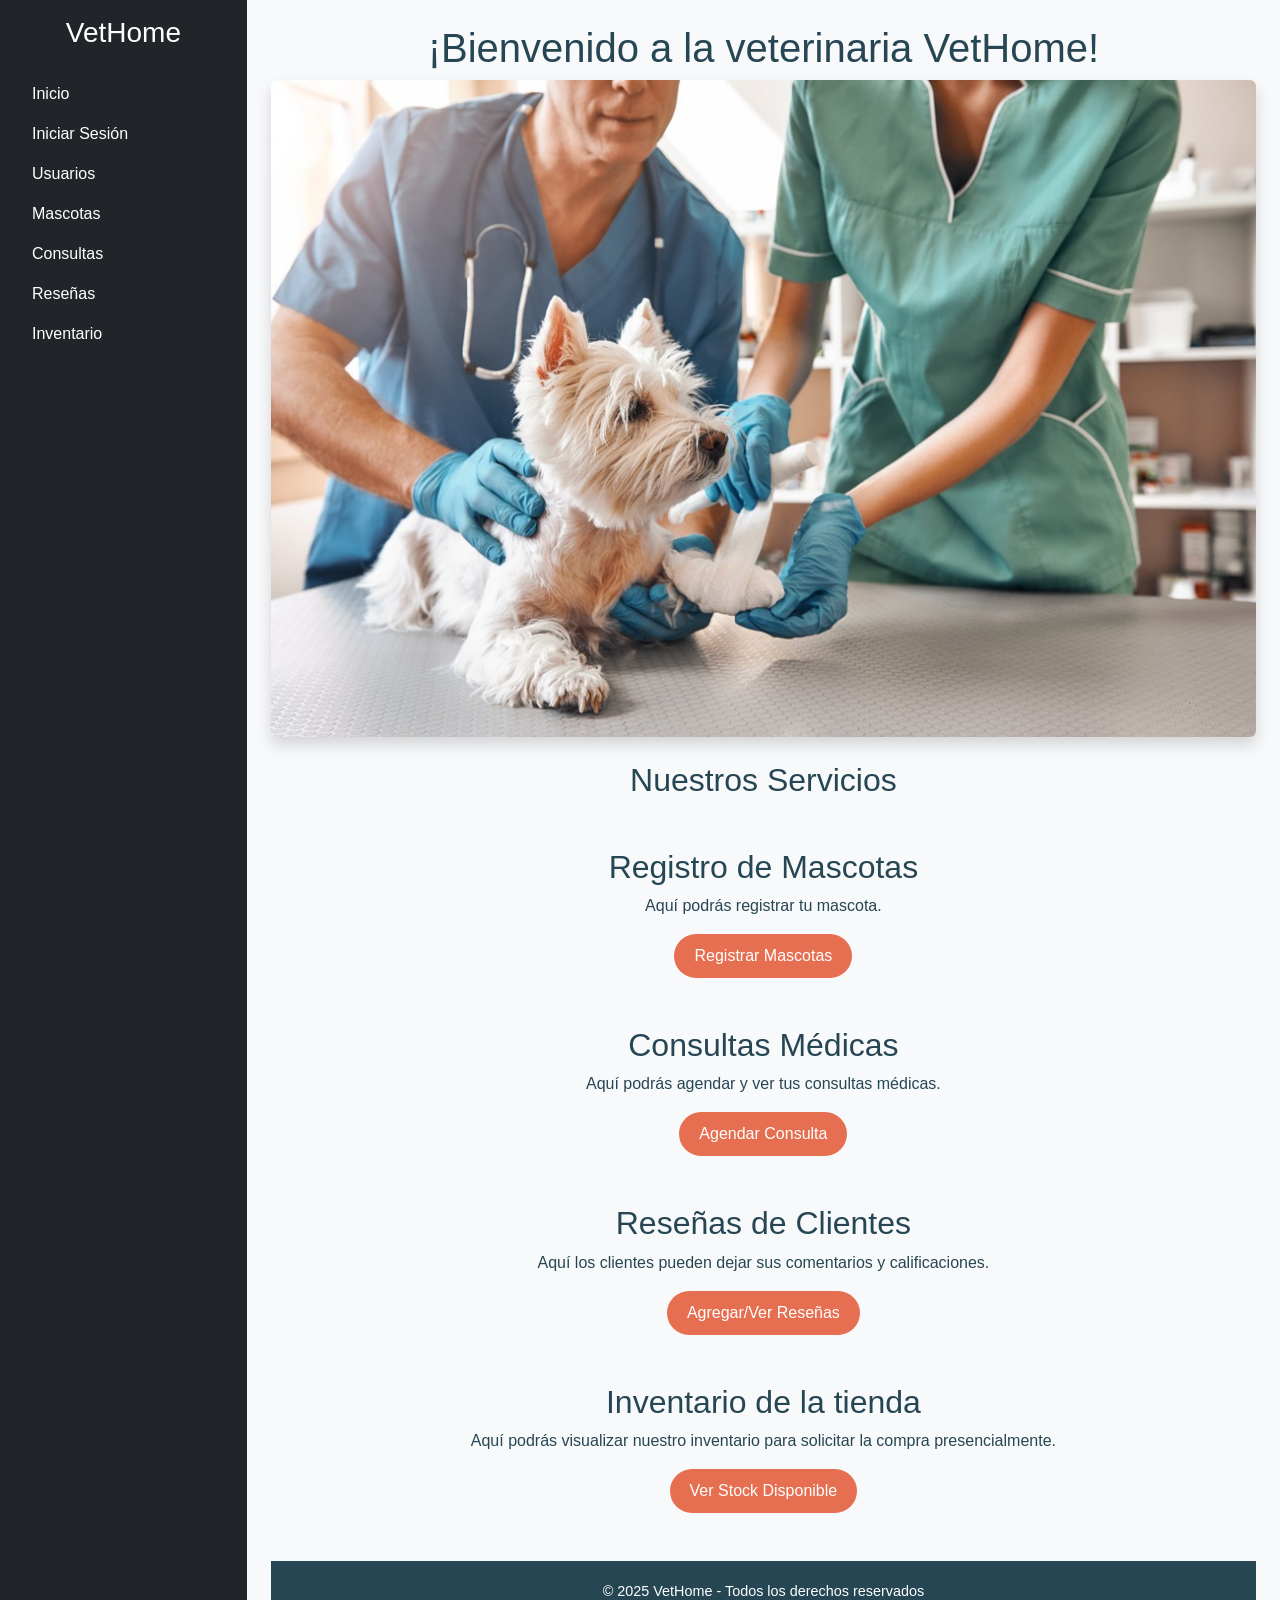
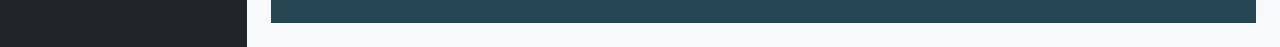
==== index.html @ 346b54aa "Agregamos el proyecto" ====
<!DOCTYPE html>
<html lang="en">
<head>    
    <meta charset="UTF-8">
    <meta name="viewport" content="width=device-width, initial-scale=1.0">
    <title>VetHome</title>

    <!-- Bootstrap -->
    <link href="https://cdn.jsdelivr.net/npm/bootstrap@5.3.3/dist/css/bootstrap.min.css" rel="stylesheet">

    <!-- Tu CSS personalizado -->
    <link rel="stylesheet" href="./assets/css/styles.css">
</head>
<body>
    
<div class="d-flex">
    <!-- SIDEBAR -->
    <div class="bg-dark text-white p-3" style="min-height: 100vh; width: 250px;">
        <h3 class="text-center mb-4">VetHome</h3>
        <ul class="nav flex-column">
            <li class="nav-item">
                <a class="nav-link text-white" href="#inicio">Inicio</a>
            </li>
            <li class="nav-item">
                <a class="nav-link text-white" href="login.html">Iniciar Sesión</a>
            </li>
            <li class="nav-item">
                <a class="nav-link text-white" href="#usuarios">Usuarios</a>
            </li>
            <li class="nav-item">
                <a class="nav-link text-white" href="#mascotas">Mascotas</a>
            </li>
            <li class="nav-item">
                <a class="nav-link text-white" href="#consultas">Consultas</a>
            </li>
            <li class="nav-item">
                <a class="nav-link text-white" href="#reseñas">Reseñas</a>
            </li>
            <li class="nav-item">
                <a class="nav-link text-white" href="#inventario">Inventario</a>
            </li>
        </ul>
    </div>
    
    <!-- CONTENIDO PRINCIPAL -->
    <div class="flex-grow-1 p-4">

        <!-- Bienvenida -->
        <h1 class="text-center">¡Bienvenido a la veterinaria VetHome!</h1>
        <div class="text-center mb-4">
            <img src="./assets/img/clínica-veterinaria.jpg" alt="Bienvenida VetHome" class="img-fluid rounded shadow">
        </div>

        <!-- Inicio -->
        <div id="inicio" class="container mt-3">
            <h2 class="text-center mb-4">Nuestros Servicios</h2>
        </div>

        <!-- Mascotas -->
        <div id="mascotas" class="container mt-5">
            <h2 class="text-center">Registro de Mascotas</h2>
            <p class="text-center">Aquí podrás registrar tu mascota.</p>
            <div class="text-center mb-4">
                <button class="btn btn-custom btn-servicio">Registrar Mascotas</button>
            </div>
        </div>

        <!-- Consultas -->
        <div id="consultas" class="container mt-5">
            <h2 class="text-center">Consultas Médicas</h2>
            <p class="text-center">Aquí podrás agendar y ver tus consultas médicas.</p>
            <div class="text-center mb-4">
                <button class="btn btn-custom btn-servicio">Agendar Consulta</button>
            </div>
        </div>
        
        <!-- Reseñas -->
        <div id="reseñas" class="container mt-5">
            <h2 class="text-center">Reseñas de Clientes</h2>
            <p class="text-center">Aquí los clientes pueden dejar sus comentarios y calificaciones.</p>
            <div class="text-center mb-4">
                <button class="btn btn-custom btn-servicio">Agregar/Ver Reseñas</button>
            </div>
        </div>

        <!-- Inventario -->
        <div id="inventario" class="container mt-5">
            <h2 class="text-center">Inventario de la tienda</h2>
            <p class="text-center">Aquí podrás visualizar nuestro inventario para solicitar la compra presencialmente.</p>
            <div class="text-center mb-4">
                <button class="btn btn-custom btn-servicio">Ver Stock Disponible</button>
            </div>
        </div>            

        <!-- Footer -->
        <footer class="mt-5 text-center">
            <p>&copy; 2025 VetHome - Todos los derechos reservados</p>
        </footer>
    </div>
</div>

<script>
    // Función para comprobar sesión
    function verificarSesion(e) {
        const isLoggedIn = localStorage.getItem("isLoggedIn") === "true";
        if (!isLoggedIn) {
            e.preventDefault();
            alert("⚠️ Debes iniciar sesión para acceder a este servicio.");
        }
    }

    // Asignar a todos los botones de servicios
    document.querySelectorAll(".btn-servicio").forEach(btn => {
        btn.addEventListener("click", verificarSesion);
    });
</script>


<!-- Bootstrap JS -->
<script src="https://cdn.jsdelivr.net/npm/bootstrap@5.3.8/dist/js/bootstrap.bundle.min.js"></script>
</body>
</html>
---- assets/css/styles.css ----
/* ========================
   ESTILOS GLOBALES
======================== */
body {
    font-family: 'Poppins', sans-serif;
    background-color: #f8f9fa;
    color: #264653;
    margin: 0;
    padding: 0;
}

/* ========================
   NAVBAR Y ENCABEZADO
======================== */
nav {
    background-color: #2a9d8f; /* Verde corporativo */
    padding: 15px;
    text-align: center;
    box-shadow: 0px 4px 6px rgba(0,0,0,0.1);
}

nav h1 {
    color: #ffffff;
    margin: 0;
    font-size: 2rem;
    font-weight: 600;
    letter-spacing: 1px;
}

/* ========================
   BOTONES PERSONALIZADOS
======================== */
.btn-custom {
    background-color: #e76f51;
    color: #fff;
    border-radius: 30px;
    padding: 10px 20px;
    transition: all 0.3s ease-in-out;
    border: none;
}

.btn-custom:hover {
    background-color: #f4a261;
    transform: scale(1.05);
}

/* ========================
   TARJETAS / CARDS
======================== */
.card {
    border-radius: 15px;
    box-shadow: 0px 6px 12px rgba(0,0,0,0.08);
    transition: transform 0.2s ease-in-out;
}

.card:hover {
    transform: translateY(-5px);
}

/* ========================
   LINKS
======================== */
a {
    text-decoration: none;
    color: #2a9d8f;
    transition: color 0.3s;
}

a:hover {
    color: #e76f51;
}

/* ========================
   FOOTER
======================== */
footer {
    background-color: #264653;
    color: #ffffff;
    padding: 20px;
    text-align: center;
    margin-top: 40px;
}

footer p {
    margin: 0;
    font-size: 0.9rem;
}

/* ========================
   RESPONSIVE
======================== */
@media (max-width: 576px) {
    nav h1 {
        font-size: 1.5rem;
    }
    .btn-custom {
        width: 100%;
        padding: 12px;
    }
}
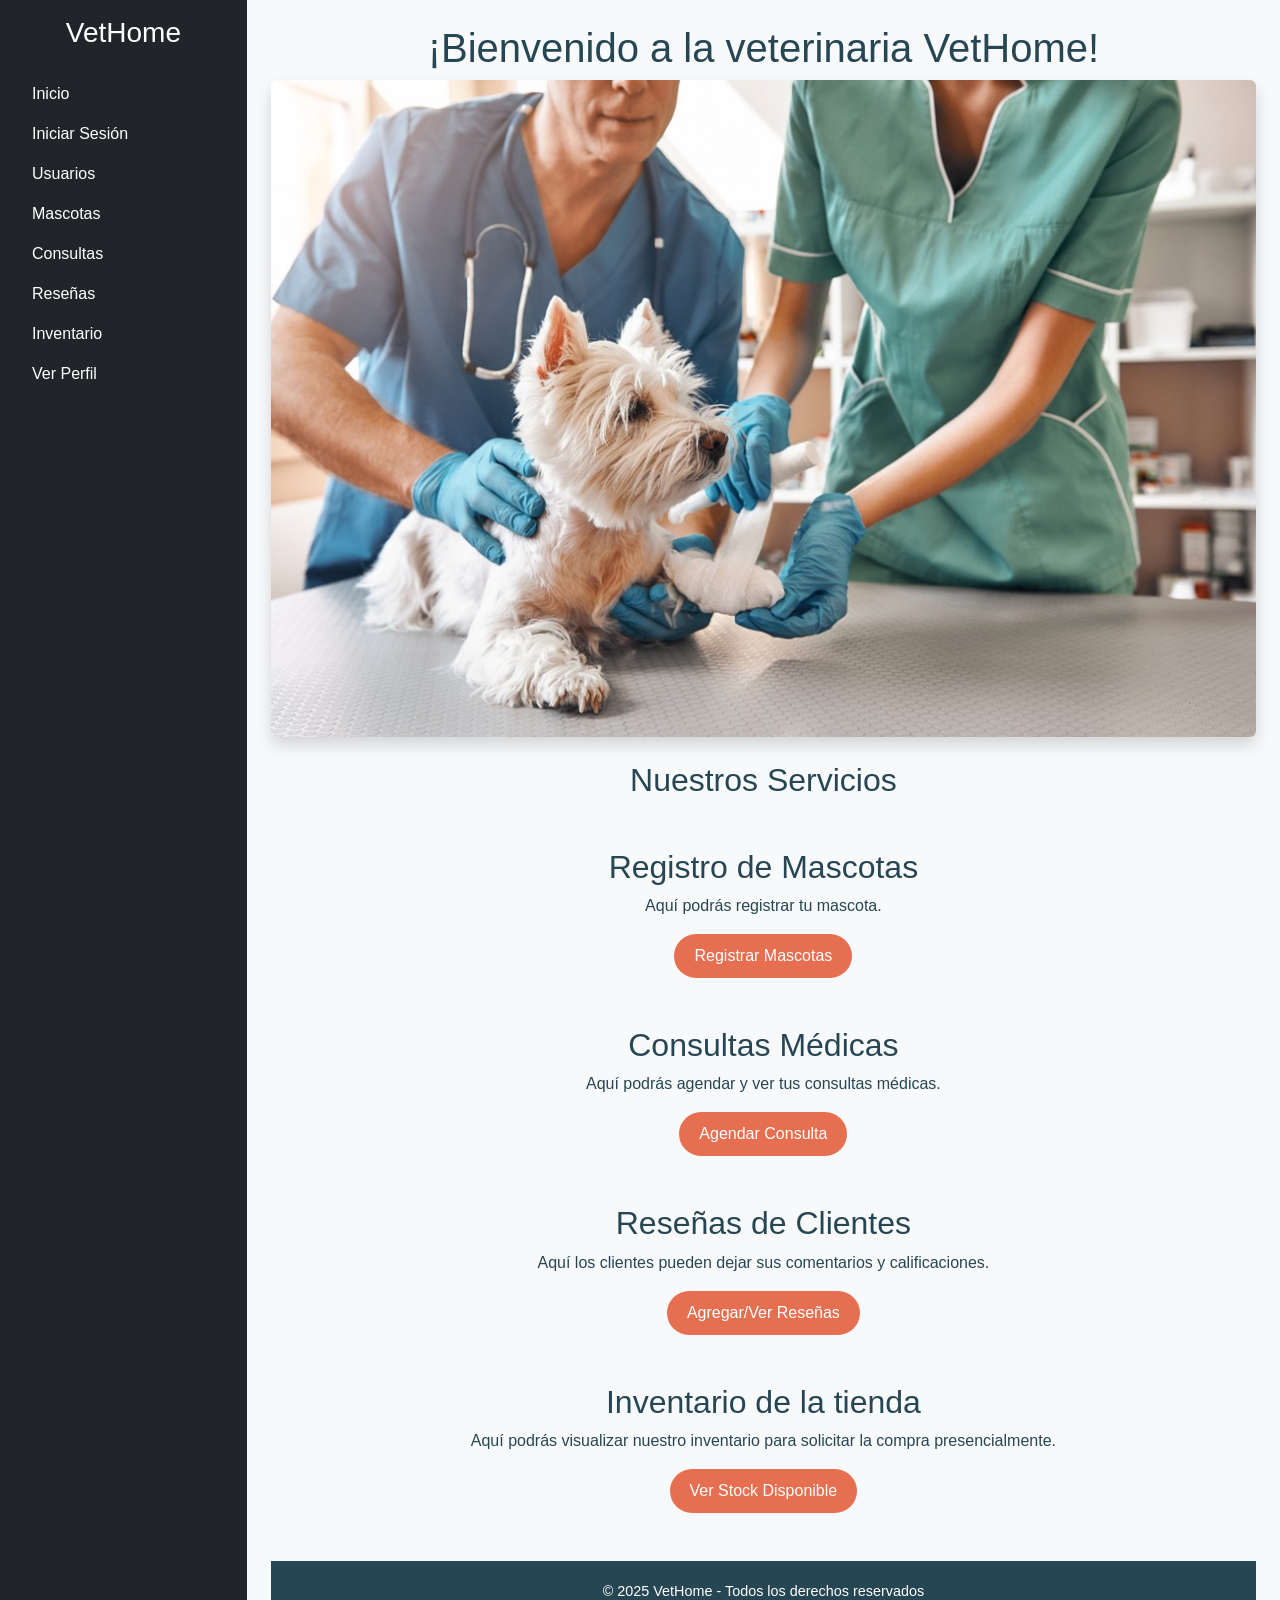
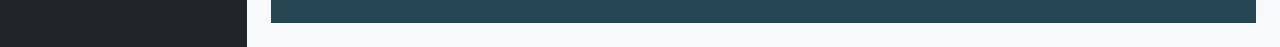
==== commit b5e11c6f: "feat: Primeros avances de la nueva funcionalidad" ====
--- a/index.html
+++ b/index.html
@@ -1,27 +1,24 @@
 <!DOCTYPE html>
 <html lang="en">
-<head>    
+<head>
     <meta charset="UTF-8">
     <meta name="viewport" content="width=device-width, initial-scale=1.0">
     <title>VetHome</title>
 
-    <!-- Bootstrap -->
     <link href="https://cdn.jsdelivr.net/npm/bootstrap@5.3.3/dist/css/bootstrap.min.css" rel="stylesheet">
 
-    <!-- Tu CSS personalizado -->
     <link rel="stylesheet" href="./assets/css/styles.css">
 </head>
 <body>
     
 <div class="d-flex">
-    <!-- SIDEBAR -->
     <div class="bg-dark text-white p-3" style="min-height: 100vh; width: 250px;">
         <h3 class="text-center mb-4">VetHome</h3>
-        <ul class="nav flex-column">
+        <ul class="nav flex-column" id="menuLateral">
             <li class="nav-item">
                 <a class="nav-link text-white" href="#inicio">Inicio</a>
             </li>
-            <li class="nav-item">
+            <li class="nav-item" id="loginMenu">
                 <a class="nav-link text-white" href="login.html">Iniciar Sesión</a>
             </li>
             <li class="nav-item">
@@ -39,24 +36,25 @@
             <li class="nav-item">
                 <a class="nav-link text-white" href="#inventario">Inventario</a>
             </li>
+            <li class="nav-item">
+                <a class="nav-link text-white" id="perfil-link" href="#verperfil">Ver Perfil</a>
+            </li>
         </ul>
+        <div id="logoutContainer" class="text-center mt-4 d-none">
+            <button id="logoutBtn" class="btn btn-danger w-100">Cerrar Sesión</button>
+        </div>
     </div>
     
-    <!-- CONTENIDO PRINCIPAL -->
     <div class="flex-grow-1 p-4">
-
-        <!-- Bienvenida -->
         <h1 class="text-center">¡Bienvenido a la veterinaria VetHome!</h1>
         <div class="text-center mb-4">
             <img src="./assets/img/clínica-veterinaria.jpg" alt="Bienvenida VetHome" class="img-fluid rounded shadow">
         </div>
 
-        <!-- Inicio -->
         <div id="inicio" class="container mt-3">
             <h2 class="text-center mb-4">Nuestros Servicios</h2>
         </div>
 
-        <!-- Mascotas -->
         <div id="mascotas" class="container mt-5">
             <h2 class="text-center">Registro de Mascotas</h2>
             <p class="text-center">Aquí podrás registrar tu mascota.</p>
@@ -65,7 +63,6 @@
             </div>
         </div>
 
-        <!-- Consultas -->
         <div id="consultas" class="container mt-5">
             <h2 class="text-center">Consultas Médicas</h2>
             <p class="text-center">Aquí podrás agendar y ver tus consultas médicas.</p>
@@ -74,7 +71,6 @@
             </div>
         </div>
         
-        <!-- Reseñas -->
         <div id="reseñas" class="container mt-5">
             <h2 class="text-center">Reseñas de Clientes</h2>
             <p class="text-center">Aquí los clientes pueden dejar sus comentarios y calificaciones.</p>
@@ -83,20 +79,54 @@
             </div>
         </div>
 
-        <!-- Inventario -->
         <div id="inventario" class="container mt-5">
             <h2 class="text-center">Inventario de la tienda</h2>
             <p class="text-center">Aquí podrás visualizar nuestro inventario para solicitar la compra presencialmente.</p>
             <div class="text-center mb-4">
                 <button class="btn btn-custom btn-servicio">Ver Stock Disponible</button>
             </div>
-        </div>            
+        </div> 
 
-        <!-- Footer -->
         <footer class="mt-5 text-center">
             <p>&copy; 2025 VetHome - Todos los derechos reservados</p>
         </footer>
     </div>
+</div>
+
+<div class="modal fade" id="loginRequiredModal" data-bs-backdrop="static" data-bs-keyboard="false" tabindex="-1" aria-labelledby="loginRequiredLabel" aria-hidden="true">
+  <div class="modal-dialog">
+    <div class="modal-content">
+      <div class="modal-header">
+        <h1 class="modal-title fs-5" id="loginRequiredLabel">Acceso restringido</h1>
+        <button type="button" class="btn-close" data-bs-dismiss="modal" aria-label="Cerrar"></button>
+      </div>
+      <div class="modal-body">
+        Debes iniciar sesión para acceder a este servicio.
+      </div>
+      <div class="modal-footer">
+        <a href="login.html" class="btn btn-primary">Ir a Iniciar Sesión</a>
+        <button type="button" class="btn btn-secondary" data-bs-dismiss="modal">Cerrar</button>
+      </div>
+    </div>
+  </div>
+</div>
+
+<div class="modal fade" id="modal-perfil" tabindex="-1" aria-labelledby="modal-perfil-label" aria-hidden="true">
+  <div class="modal-dialog">
+    <div class="modal-content">
+      <div class="modal-header">
+        <h5 class="modal-title" id="modal-perfil-label">Datos de tu perfil</h5>
+        <button type="button" class="btn-close" data-bs-dismiss="modal" aria-label="Close"></button>
+      </div>
+      <div class="modal-body">
+        <p><strong>Nombre:</strong> <span id="perfil-modal-nombre"></span></p>
+        <p><strong>RUT:</strong> <span id="perfil-modal-rut"></span></p>
+      </div>
+      <div class="modal-footer">
+        <button type="button" class="btn btn-secondary" data-bs-dismiss="modal">Cerrar</button>
+      </div>
+    </div>
+  </div>
 </div>
 
 <script>
@@ -105,18 +135,64 @@
         const isLoggedIn = localStorage.getItem("isLoggedIn") === "true";
         if (!isLoggedIn) {
             e.preventDefault();
-            alert("⚠️ Debes iniciar sesión para acceder a este servicio.");
+            const modal = new bootstrap.Modal(document.getElementById("loginRequiredModal"));
+            modal.show();
         }
     }
 
-    // Asignar a todos los botones de servicios
-    document.querySelectorAll(".btn-servicio").forEach(btn => {
-        btn.addEventListener("click", verificarSesion);
+    // Función para mostrar datos del usuario en el menú y el modal
+    function mostrarDatosUsuario() {
+        const isLoggedIn = localStorage.getItem("isLoggedIn") === "true";
+        const loginMenu = document.getElementById("loginMenu");
+        const logoutContainer = document.getElementById("logoutContainer");
+        const perfilLink = document.getElementById("perfil-link");
+
+        if (isLoggedIn) {
+            const nombre = localStorage.getItem("nombre");
+            const rut = localStorage.getItem("rut");
+
+            loginMenu.classList.add("d-none"); // Oculta el enlace "Iniciar Sesión"
+            logoutContainer.classList.remove("d-none"); // Muestra el botón de cerrar sesión
+            
+            // Prepara el enlace "Ver Perfil" para que active el modal
+            perfilLink.dataset.bsToggle = "modal";
+            perfilLink.dataset.bsTarget = "#modal-perfil";
+            perfilLink.href = "#"; // Evita que navegue
+            perfilLink.innerHTML = `<span id="perfilNombre">${nombre}</span><br><small id="perfilRut">${rut}</small>`;
+
+            // Rellena los datos en el modal
+            document.getElementById("perfil-modal-nombre").textContent = nombre;
+            document.getElementById("perfil-modal-rut").textContent = rut;
+
+        } else {
+            // Si no hay sesión, regresa el menú a su estado original
+            loginMenu.classList.remove("d-none");
+            logoutContainer.classList.add("d-none");
+            perfilLink.dataset.bsToggle = "";
+            perfilLink.dataset.bsTarget = "";
+            perfilLink.href = "#verperfil";
+            perfilLink.innerHTML = "Ver Perfil";
+        }
+    }
+
+    // Asignar eventos y ejecutar al cargar la página
+    document.addEventListener("DOMContentLoaded", () => {
+        document.querySelectorAll(".btn-servicio").forEach(btn => {
+            btn.addEventListener("click", verificarSesion);
+        });
+
+        mostrarDatosUsuario();
+
+        // Botón de cerrar sesión
+        document.getElementById("logoutBtn").addEventListener("click", () => {
+            localStorage.clear();
+            alert("👋 Sesión cerrada correctamente.");
+            window.location.href = "login.html";
+        });
     });
 </script>
 
 
-<!-- Bootstrap JS -->
 <script src="https://cdn.jsdelivr.net/npm/bootstrap@5.3.8/dist/js/bootstrap.bundle.min.js"></script>
 </body>
-</html>
+</html>
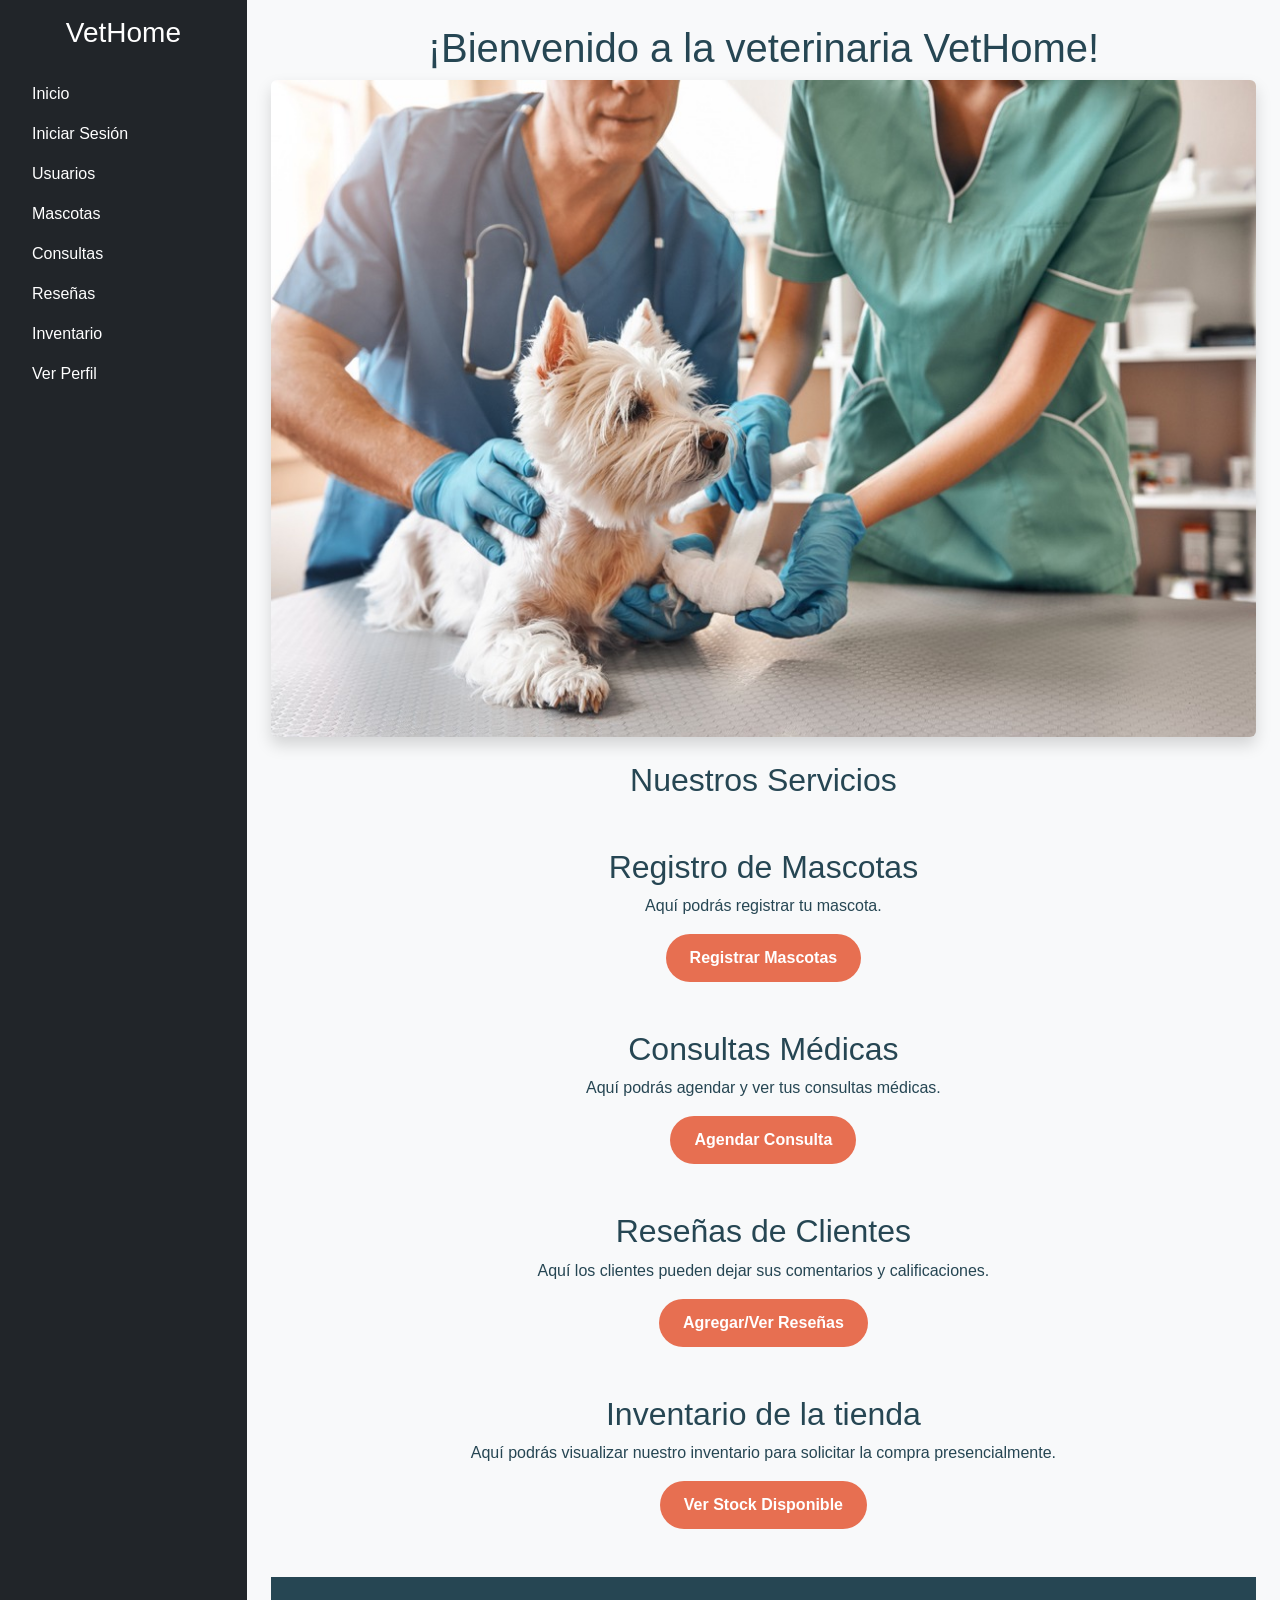
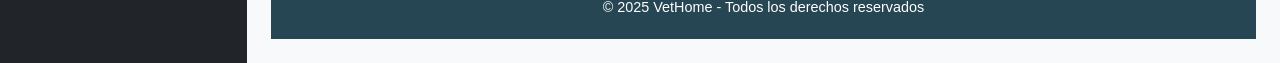
==== commit fc813fef: "nuevos cambios" ====
--- a/index.html
+++ b/index.html
@@ -5,8 +5,10 @@
     <meta name="viewport" content="width=device-width, initial-scale=1.0">
     <title>VetHome</title>
 
+    <!-- Bootstrap solo para estructura -->
     <link href="https://cdn.jsdelivr.net/npm/bootstrap@5.3.3/dist/css/bootstrap.min.css" rel="stylesheet">
 
+    <!-- CSS propio -->
     <link rel="stylesheet" href="./assets/css/styles.css">
 </head>
 <body>
@@ -41,7 +43,7 @@
             </li>
         </ul>
         <div id="logoutContainer" class="text-center mt-4 d-none">
-            <button id="logoutBtn" class="btn btn-danger w-100">Cerrar Sesión</button>
+            <button id="logoutBtn" class="btn-secondary-custom w-100">Cerrar Sesión</button>
         </div>
     </div>
     
@@ -59,7 +61,7 @@
             <h2 class="text-center">Registro de Mascotas</h2>
             <p class="text-center">Aquí podrás registrar tu mascota.</p>
             <div class="text-center mb-4">
-                <button class="btn btn-custom btn-servicio">Registrar Mascotas</button>
+                <button class="btn-custom btn-servicio">Registrar Mascotas</button>
             </div>
         </div>
 
@@ -67,7 +69,7 @@
             <h2 class="text-center">Consultas Médicas</h2>
             <p class="text-center">Aquí podrás agendar y ver tus consultas médicas.</p>
             <div class="text-center mb-4">
-                <button class="btn btn-custom btn-servicio">Agendar Consulta</button>
+                <button class="btn-custom btn-servicio">Agendar Consulta</button>
             </div>
         </div>
         
@@ -75,7 +77,7 @@
             <h2 class="text-center">Reseñas de Clientes</h2>
             <p class="text-center">Aquí los clientes pueden dejar sus comentarios y calificaciones.</p>
             <div class="text-center mb-4">
-                <button class="btn btn-custom btn-servicio">Agregar/Ver Reseñas</button>
+                <button class="btn-custom btn-servicio">Agregar/Ver Reseñas</button>
             </div>
         </div>
 
@@ -83,7 +85,7 @@
             <h2 class="text-center">Inventario de la tienda</h2>
             <p class="text-center">Aquí podrás visualizar nuestro inventario para solicitar la compra presencialmente.</p>
             <div class="text-center mb-4">
-                <button class="btn btn-custom btn-servicio">Ver Stock Disponible</button>
+                <button class="btn-custom btn-servicio">Ver Stock Disponible</button>
             </div>
         </div> 
 
@@ -93,6 +95,7 @@
     </div>
 </div>
 
+<!-- Modal de sesión requerida -->
 <div class="modal fade" id="loginRequiredModal" data-bs-backdrop="static" data-bs-keyboard="false" tabindex="-1" aria-labelledby="loginRequiredLabel" aria-hidden="true">
   <div class="modal-dialog">
     <div class="modal-content">
@@ -104,13 +107,14 @@
         Debes iniciar sesión para acceder a este servicio.
       </div>
       <div class="modal-footer">
-        <a href="login.html" class="btn btn-primary">Ir a Iniciar Sesión</a>
-        <button type="button" class="btn btn-secondary" data-bs-dismiss="modal">Cerrar</button>
+        <a href="login.html" class="btn-custom">Ir a Iniciar Sesión</a>
+        <button type="button" class="btn-secondary-custom" data-bs-dismiss="modal">Cerrar</button>
       </div>
     </div>
   </div>
 </div>
 
+<!-- Modal perfil -->
 <div class="modal fade" id="modal-perfil" tabindex="-1" aria-labelledby="modal-perfil-label" aria-hidden="true">
   <div class="modal-dialog">
     <div class="modal-content">
@@ -123,14 +127,13 @@
         <p><strong>RUT:</strong> <span id="perfil-modal-rut"></span></p>
       </div>
       <div class="modal-footer">
-        <button type="button" class="btn btn-secondary" data-bs-dismiss="modal">Cerrar</button>
+        <button type="button" class="btn-secondary-custom" data-bs-dismiss="modal">Cerrar</button>
       </div>
     </div>
   </div>
 </div>
 
 <script>
-    // Función para comprobar sesión
     function verificarSesion(e) {
         const isLoggedIn = localStorage.getItem("isLoggedIn") === "true";
         if (!isLoggedIn) {
@@ -140,7 +143,6 @@
         }
     }
 
-    // Función para mostrar datos del usuario en el menú y el modal
     function mostrarDatosUsuario() {
         const isLoggedIn = localStorage.getItem("isLoggedIn") === "true";
         const loginMenu = document.getElementById("loginMenu");
@@ -151,21 +153,18 @@
             const nombre = localStorage.getItem("nombre");
             const rut = localStorage.getItem("rut");
 
-            loginMenu.classList.add("d-none"); // Oculta el enlace "Iniciar Sesión"
-            logoutContainer.classList.remove("d-none"); // Muestra el botón de cerrar sesión
+            loginMenu.classList.add("d-none");
+            logoutContainer.classList.remove("d-none");
             
-            // Prepara el enlace "Ver Perfil" para que active el modal
             perfilLink.dataset.bsToggle = "modal";
             perfilLink.dataset.bsTarget = "#modal-perfil";
-            perfilLink.href = "#"; // Evita que navegue
+            perfilLink.href = "#";
             perfilLink.innerHTML = `<span id="perfilNombre">${nombre}</span><br><small id="perfilRut">${rut}</small>`;
 
-            // Rellena los datos en el modal
             document.getElementById("perfil-modal-nombre").textContent = nombre;
             document.getElementById("perfil-modal-rut").textContent = rut;
 
         } else {
-            // Si no hay sesión, regresa el menú a su estado original
             loginMenu.classList.remove("d-none");
             logoutContainer.classList.add("d-none");
             perfilLink.dataset.bsToggle = "";
@@ -175,7 +174,6 @@
         }
     }
 
-    // Asignar eventos y ejecutar al cargar la página
     document.addEventListener("DOMContentLoaded", () => {
         document.querySelectorAll(".btn-servicio").forEach(btn => {
             btn.addEventListener("click", verificarSesion);
@@ -183,7 +181,6 @@
 
         mostrarDatosUsuario();
 
-        // Botón de cerrar sesión
         document.getElementById("logoutBtn").addEventListener("click", () => {
             localStorage.clear();
             alert("👋 Sesión cerrada correctamente.");
@@ -192,7 +189,6 @@
     });
 </script>
 
-
 <script src="https://cdn.jsdelivr.net/npm/bootstrap@5.3.8/dist/js/bootstrap.bundle.min.js"></script>
 </body>
-</html>+</html>
--- a/assets/css/styles.css
+++ b/assets/css/styles.css
@@ -13,7 +13,7 @@
    NAVBAR Y ENCABEZADO
 ======================== */
 nav {
-    background-color: #2a9d8f; /* Verde corporativo */
+    background-color: #2a9d8f;
     padding: 15px;
     text-align: center;
     box-shadow: 0px 4px 6px rgba(0,0,0,0.1);
@@ -34,13 +34,38 @@
     background-color: #e76f51;
     color: #fff;
     border-radius: 30px;
-    padding: 10px 20px;
+    padding: 12px 24px;
+    font-size: 1rem;
+    font-weight: 600;
+    border: none;
+    cursor: pointer;
+    display: inline-block;
     transition: all 0.3s ease-in-out;
-    border: none;
+    text-align: center;
 }
 
 .btn-custom:hover {
     background-color: #f4a261;
+    transform: scale(1.05);
+}
+
+/* Variante secundaria */
+.btn-secondary-custom {
+    background-color: #264653;
+    color: #fff;
+    border-radius: 30px;
+    padding: 12px 24px;
+    font-size: 1rem;
+    font-weight: 600;
+    border: none;
+    cursor: pointer;
+    display: inline-block;
+    transition: all 0.3s ease-in-out;
+    text-align: center;
+}
+
+.btn-secondary-custom:hover {
+    background-color: #2a9d8f;
     transform: scale(1.05);
 }
 
@@ -93,7 +118,7 @@
     nav h1 {
         font-size: 1.5rem;
     }
-    .btn-custom {
+    .btn-custom, .btn-secondary-custom {
         width: 100%;
         padding: 12px;
     }
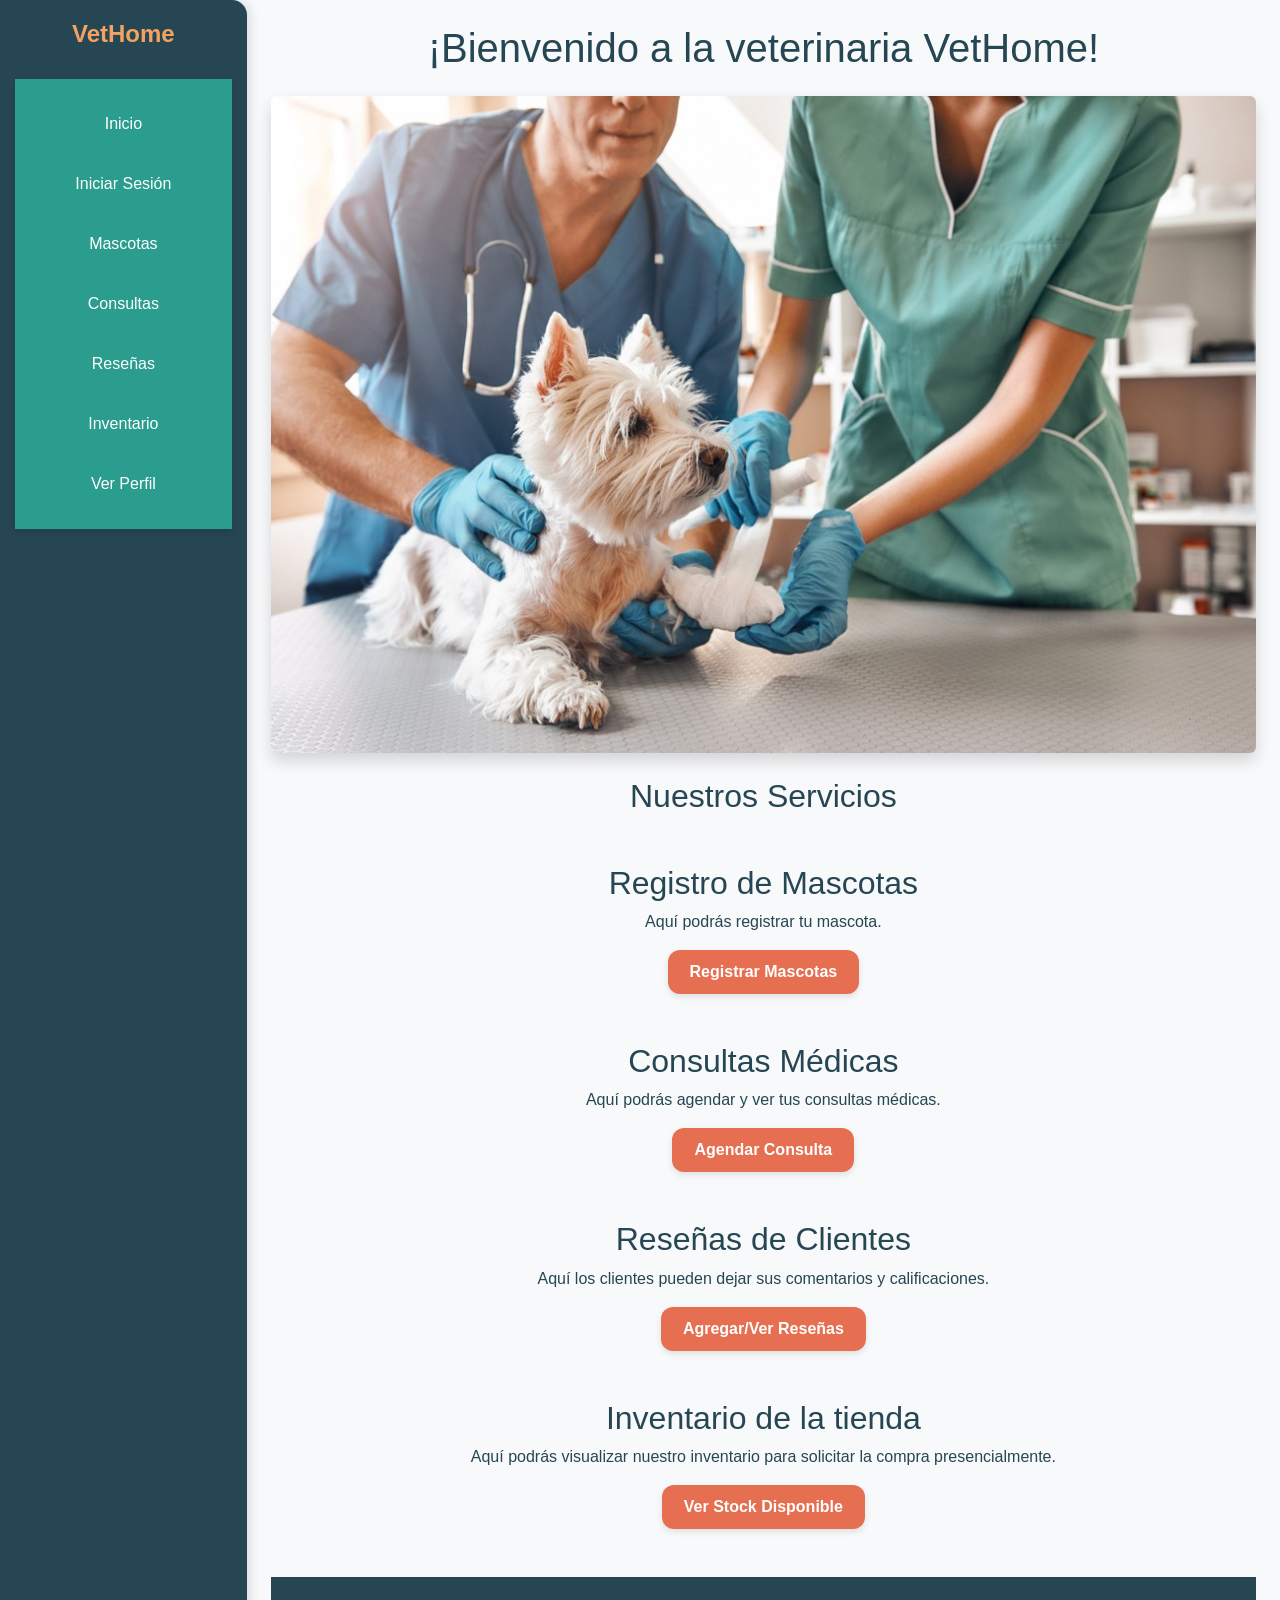
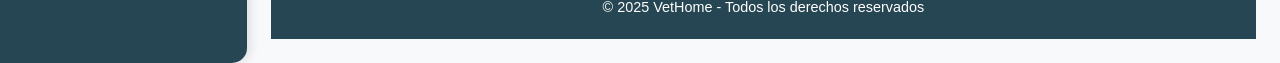
==== commit cd918b37: "se han agregado archivos js y las paginas principales" ====
--- a/index.html
+++ b/index.html
@@ -1,194 +1,130 @@
 <!DOCTYPE html>
-<html lang="en">
+<html lang="es">
+
 <head>
     <meta charset="UTF-8">
     <meta name="viewport" content="width=device-width, initial-scale=1.0">
     <title>VetHome</title>
 
-    <!-- Bootstrap solo para estructura -->
+    <!-- Bootstrap solo para grid -->
     <link href="https://cdn.jsdelivr.net/npm/bootstrap@5.3.3/dist/css/bootstrap.min.css" rel="stylesheet">
-
-    <!-- CSS propio -->
     <link rel="stylesheet" href="./assets/css/styles.css">
 </head>
+
 <body>
-    
-<div class="d-flex">
-    <div class="bg-dark text-white p-3" style="min-height: 100vh; width: 250px;">
-        <h3 class="text-center mb-4">VetHome</h3>
-        <ul class="nav flex-column" id="menuLateral">
-            <li class="nav-item">
-                <a class="nav-link text-white" href="#inicio">Inicio</a>
-            </li>
-            <li class="nav-item" id="loginMenu">
-                <a class="nav-link text-white" href="login.html">Iniciar Sesión</a>
-            </li>
-            <li class="nav-item">
-                <a class="nav-link text-white" href="#usuarios">Usuarios</a>
-            </li>
-            <li class="nav-item">
-                <a class="nav-link text-white" href="#mascotas">Mascotas</a>
-            </li>
-            <li class="nav-item">
-                <a class="nav-link text-white" href="#consultas">Consultas</a>
-            </li>
-            <li class="nav-item">
-                <a class="nav-link text-white" href="#reseñas">Reseñas</a>
-            </li>
-            <li class="nav-item">
-                <a class="nav-link text-white" href="#inventario">Inventario</a>
-            </li>
-            <li class="nav-item">
-                <a class="nav-link text-white" id="perfil-link" href="#verperfil">Ver Perfil</a>
-            </li>
-        </ul>
-        <div id="logoutContainer" class="text-center mt-4 d-none">
-            <button id="logoutBtn" class="btn-secondary-custom w-100">Cerrar Sesión</button>
+    <div class="d-flex">
+        <!-- Sidebar -->
+        <aside class="sidebar">
+            <header>
+                <h3>VetHome</h3>
+            </header>
+            <nav>
+                <ul class="nav flex-column" id="menuLateral">
+                    <li class="nav-item"><a class="nav-link" href="#inicio">Inicio</a></li>
+                    <li class="nav-item" id="loginMenu"><a class="nav-link" href="login.html">Iniciar Sesión</a></li>
+                    <li class="nav-item"><a class="nav-link" href="mascotas.html">Mascotas</a></li>
+                    <li class="nav-item"><a class="nav-link" href="consultas.html">Consultas</a></li>
+                    <li class="nav-item"><a class="nav-link" href="resenas.html">Reseñas</a></li>
+                    <li class="nav-item"><a class="nav-link" href="inventario.html">Inventario</a></li>
+                    <li class="nav-item"><a class="nav-link" id="perfil-link" href="#verperfil">Ver Perfil</a></li>
+                </ul>
+            </nav>
+            <div id="logoutContainer" class="text-center mt-4 d-none">
+                <button id="logoutBtn" class="btn-secondary-custom w-100">Cerrar Sesión</button>
+            </div>
+        </aside>
+
+        <!-- Contenido principal -->
+        <main class="flex-grow-1 p-4">
+            <header class="text-center mb-4">
+                <h1>¡Bienvenido a la veterinaria VetHome!</h1>
+                <img src="./assets/img/clínica-veterinaria.jpg" alt="Bienvenida VetHome"
+                    class="img-fluid rounded shadow mt-3">
+            </header>
+
+            <section id="inicio" class="container mt-3">
+                <h2 class="text-center mb-4">Nuestros Servicios</h2>
+            </section>
+
+            <section id="mascotas" class="container mt-5">
+                <h2 class="text-center">Registro de Mascotas</h2>
+                <p class="text-center">Aquí podrás registrar tu mascota.</p>
+                <div class="text-center mb-4">
+                    <a href="mascotas.html" class="btn-custom btn-servicio">Registrar Mascotas</a>
+                </div>
+            </section>
+
+            <section id="consultas" class="container mt-5">
+                <h2 class="text-center">Consultas Médicas</h2>
+                <p class="text-center">Aquí podrás agendar y ver tus consultas médicas.</p>
+                <div class="text-center mb-4">
+                    <a href="consultas.html" class="btn-custom btn-servicio">Agendar Consulta</a>
+                </div>
+            </section>
+
+            <section id="reseñas" class="container mt-5">
+                <h2 class="text-center">Reseñas de Clientes</h2>
+                <p class="text-center">Aquí los clientes pueden dejar sus comentarios y calificaciones.</p>
+                <div class="text-center mb-4">
+                    <a href="resenas.html" class="btn-custom btn-servicio">Agregar/Ver Reseñas</a>
+                </div>
+            </section>
+
+            <section id="inventario" class="container mt-5">
+                <h2 class="text-center">Inventario de la tienda</h2>
+                <p class="text-center">Aquí podrás visualizar nuestro inventario para solicitar la compra
+                    presencialmente.</p>
+                <div class="text-center mb-4">
+                    <a href="inventario.html" class="btn-custom btn-servicio">Ver Stock Disponible</a>
+                </div>
+            </section>
+
+            <footer class="mt-5 text-center">
+                <p>&copy; 2025 VetHome - Todos los derechos reservados</p>
+            </footer>
+        </main>
+    </div>
+
+    <!-- Modal sesión requerida -->
+    <div class="modal fade" id="loginRequiredModal" data-bs-backdrop="static" data-bs-keyboard="false" tabindex="-1"
+        aria-labelledby="loginRequiredLabel" aria-hidden="true">
+        <div class="modal-dialog">
+            <div class="modal-content">
+                <header class="modal-header">
+                    <h1 class="modal-title fs-5" id="loginRequiredLabel">Acceso restringido</h1>
+                    <button type="button" class="btn-close" data-bs-dismiss="modal" aria-label="Cerrar"></button>
+                </header>
+                <div class="modal-body">Debes iniciar sesión para acceder a este servicio.</div>
+                <footer class="modal-footer">
+                    <a href="login.html" class="btn-custom">Ir a Iniciar Sesión</a>
+                    <button type="button" class="btn-secondary-custom" data-bs-dismiss="modal">Cerrar</button>
+                </footer>
+            </div>
         </div>
     </div>
-    
-    <div class="flex-grow-1 p-4">
-        <h1 class="text-center">¡Bienvenido a la veterinaria VetHome!</h1>
-        <div class="text-center mb-4">
-            <img src="./assets/img/clínica-veterinaria.jpg" alt="Bienvenida VetHome" class="img-fluid rounded shadow">
-        </div>
 
-        <div id="inicio" class="container mt-3">
-            <h2 class="text-center mb-4">Nuestros Servicios</h2>
-        </div>
-
-        <div id="mascotas" class="container mt-5">
-            <h2 class="text-center">Registro de Mascotas</h2>
-            <p class="text-center">Aquí podrás registrar tu mascota.</p>
-            <div class="text-center mb-4">
-                <button class="btn-custom btn-servicio">Registrar Mascotas</button>
+    <!-- Modal perfil -->
+    <div class="modal fade" id="modal-perfil" tabindex="-1" aria-labelledby="modal-perfil-label" aria-hidden="true">
+        <div class="modal-dialog">
+            <div class="modal-content">
+                <header class="modal-header">
+                    <h5 class="modal-title" id="modal-perfil-label">Datos de tu perfil</h5>
+                    <button type="button" class="btn-close" data-bs-dismiss="modal" aria-label="Cerrar"></button>
+                </header>
+                <div class="modal-body">
+                    <p><strong>Nombre:</strong> <span id="perfil-modal-nombre"></span></p>
+                    <p><strong>RUT:</strong> <span id="perfil-modal-rut"></span></p>
+                </div>
+                <footer class="modal-footer">
+                    <button type="button" class="btn-secondary-custom" data-bs-dismiss="modal">Cerrar</button>
+                </footer>
             </div>
         </div>
+    </div>
 
-        <div id="consultas" class="container mt-5">
-            <h2 class="text-center">Consultas Médicas</h2>
-            <p class="text-center">Aquí podrás agendar y ver tus consultas médicas.</p>
-            <div class="text-center mb-4">
-                <button class="btn-custom btn-servicio">Agendar Consulta</button>
-            </div>
-        </div>
-        
-        <div id="reseñas" class="container mt-5">
-            <h2 class="text-center">Reseñas de Clientes</h2>
-            <p class="text-center">Aquí los clientes pueden dejar sus comentarios y calificaciones.</p>
-            <div class="text-center mb-4">
-                <button class="btn-custom btn-servicio">Agregar/Ver Reseñas</button>
-            </div>
-        </div>
+    <script src="https://cdn.jsdelivr.net/npm/bootstrap@5.3.8/dist/js/bootstrap.bundle.min.js"></script>
+    <script src="./assets/js/app.js"></script>
+    
+</body>
 
-        <div id="inventario" class="container mt-5">
-            <h2 class="text-center">Inventario de la tienda</h2>
-            <p class="text-center">Aquí podrás visualizar nuestro inventario para solicitar la compra presencialmente.</p>
-            <div class="text-center mb-4">
-                <button class="btn-custom btn-servicio">Ver Stock Disponible</button>
-            </div>
-        </div> 
-
-        <footer class="mt-5 text-center">
-            <p>&copy; 2025 VetHome - Todos los derechos reservados</p>
-        </footer>
-    </div>
-</div>
-
-<!-- Modal de sesión requerida -->
-<div class="modal fade" id="loginRequiredModal" data-bs-backdrop="static" data-bs-keyboard="false" tabindex="-1" aria-labelledby="loginRequiredLabel" aria-hidden="true">
-  <div class="modal-dialog">
-    <div class="modal-content">
-      <div class="modal-header">
-        <h1 class="modal-title fs-5" id="loginRequiredLabel">Acceso restringido</h1>
-        <button type="button" class="btn-close" data-bs-dismiss="modal" aria-label="Cerrar"></button>
-      </div>
-      <div class="modal-body">
-        Debes iniciar sesión para acceder a este servicio.
-      </div>
-      <div class="modal-footer">
-        <a href="login.html" class="btn-custom">Ir a Iniciar Sesión</a>
-        <button type="button" class="btn-secondary-custom" data-bs-dismiss="modal">Cerrar</button>
-      </div>
-    </div>
-  </div>
-</div>
-
-<!-- Modal perfil -->
-<div class="modal fade" id="modal-perfil" tabindex="-1" aria-labelledby="modal-perfil-label" aria-hidden="true">
-  <div class="modal-dialog">
-    <div class="modal-content">
-      <div class="modal-header">
-        <h5 class="modal-title" id="modal-perfil-label">Datos de tu perfil</h5>
-        <button type="button" class="btn-close" data-bs-dismiss="modal" aria-label="Close"></button>
-      </div>
-      <div class="modal-body">
-        <p><strong>Nombre:</strong> <span id="perfil-modal-nombre"></span></p>
-        <p><strong>RUT:</strong> <span id="perfil-modal-rut"></span></p>
-      </div>
-      <div class="modal-footer">
-        <button type="button" class="btn-secondary-custom" data-bs-dismiss="modal">Cerrar</button>
-      </div>
-    </div>
-  </div>
-</div>
-
-<script>
-    function verificarSesion(e) {
-        const isLoggedIn = localStorage.getItem("isLoggedIn") === "true";
-        if (!isLoggedIn) {
-            e.preventDefault();
-            const modal = new bootstrap.Modal(document.getElementById("loginRequiredModal"));
-            modal.show();
-        }
-    }
-
-    function mostrarDatosUsuario() {
-        const isLoggedIn = localStorage.getItem("isLoggedIn") === "true";
-        const loginMenu = document.getElementById("loginMenu");
-        const logoutContainer = document.getElementById("logoutContainer");
-        const perfilLink = document.getElementById("perfil-link");
-
-        if (isLoggedIn) {
-            const nombre = localStorage.getItem("nombre");
-            const rut = localStorage.getItem("rut");
-
-            loginMenu.classList.add("d-none");
-            logoutContainer.classList.remove("d-none");
-            
-            perfilLink.dataset.bsToggle = "modal";
-            perfilLink.dataset.bsTarget = "#modal-perfil";
-            perfilLink.href = "#";
-            perfilLink.innerHTML = `<span id="perfilNombre">${nombre}</span><br><small id="perfilRut">${rut}</small>`;
-
-            document.getElementById("perfil-modal-nombre").textContent = nombre;
-            document.getElementById("perfil-modal-rut").textContent = rut;
-
-        } else {
-            loginMenu.classList.remove("d-none");
-            logoutContainer.classList.add("d-none");
-            perfilLink.dataset.bsToggle = "";
-            perfilLink.dataset.bsTarget = "";
-            perfilLink.href = "#verperfil";
-            perfilLink.innerHTML = "Ver Perfil";
-        }
-    }
-
-    document.addEventListener("DOMContentLoaded", () => {
-        document.querySelectorAll(".btn-servicio").forEach(btn => {
-            btn.addEventListener("click", verificarSesion);
-        });
-
-        mostrarDatosUsuario();
-
-        document.getElementById("logoutBtn").addEventListener("click", () => {
-            localStorage.clear();
-            alert("👋 Sesión cerrada correctamente.");
-            window.location.href = "login.html";
-        });
-    });
-</script>
-
-<script src="https://cdn.jsdelivr.net/npm/bootstrap@5.3.8/dist/js/bootstrap.bundle.min.js"></script>
-</body>
-</html>
+</html>
--- a/assets/css/styles.css
+++ b/assets/css/styles.css
@@ -33,8 +33,8 @@
 .btn-custom {
     background-color: #e76f51;
     color: #fff;
-    border-radius: 30px;
-    padding: 12px 24px;
+    border-radius: 12px;   /* 🔹 Bordes más suaves */
+    padding: 10px 22px;
     font-size: 1rem;
     font-weight: 600;
     border: none;
@@ -42,19 +42,20 @@
     display: inline-block;
     transition: all 0.3s ease-in-out;
     text-align: center;
+    box-shadow: 0px 3px 6px rgba(0,0,0,0.1); /* 🔹 Sombra ligera */
 }
 
 .btn-custom:hover {
     background-color: #f4a261;
-    transform: scale(1.05);
+    transform: translateY(-2px);
 }
 
 /* Variante secundaria */
 .btn-secondary-custom {
     background-color: #264653;
     color: #fff;
-    border-radius: 30px;
-    padding: 12px 24px;
+    border-radius: 12px;  /* 🔹 Igual, bordes suaves */
+    padding: 10px 22px;
     font-size: 1rem;
     font-weight: 600;
     border: none;
@@ -62,11 +63,12 @@
     display: inline-block;
     transition: all 0.3s ease-in-out;
     text-align: center;
+    box-shadow: 0px 3px 6px rgba(0,0,0,0.1);
 }
 
 .btn-secondary-custom:hover {
     background-color: #2a9d8f;
-    transform: scale(1.05);
+    transform: translateY(-2px);
 }
 
 /* ========================
@@ -123,3 +125,70 @@
         padding: 12px;
     }
 }
+
+/* ========================
+   MENÚ LATERAL
+======================== */
+.sidebar {
+    background-color: #264653;  /* Fondo verde oscuro */
+    color: #ffffff;
+    width: 250px;
+    min-height: 100vh;
+    padding: 20px 15px;
+    border-top-right-radius: 15px;   /* 🔹 Bordes redondeados */
+    border-bottom-right-radius: 15px;
+    box-shadow: 4px 0 10px rgba(0,0,0,0.1); /* 🔹 Sombra suave */
+}
+
+.sidebar h3 {
+    text-align: center;
+    margin-bottom: 30px;
+    font-weight: 600;
+    font-size: 1.5rem;
+    color: #f4a261; /* 🔹 Un poco de contraste */
+}
+
+.sidebar .nav-link {
+    color: #ffffff;
+    padding: 12px 15px;
+    margin: 6px 0;
+    border-radius: 10px; /* 🔹 Bordes suaves */
+    font-weight: 500;
+    transition: all 0.3s ease;
+}
+
+.sidebar .nav-link:hover {
+    background-color: #2a9d8f; /* 🔹 Verde claro */
+    color: #fff;
+    transform: translateX(5px); /* 🔹 Pequeña animación */
+}
+
+/* ========================
+   BOTONES GLOBAL
+======================== */
+button,
+.btn,
+a.btn {
+    border-radius: 12px !important;  /* 🔹 Forzar bordes suaves */
+    box-shadow: 0px 3px 6px rgba(0,0,0,0.1);
+    font-weight: 600;
+}
+
+/* Eliminar el verde default de Bootstrap */
+.btn-primary {
+    background-color: #e76f51 !important;
+    border: none !important;
+}
+
+.btn-primary:hover {
+    background-color: #f4a261 !important;
+}
+
+.btn-secondary {
+    background-color: #264653 !important;
+    border: none !important;
+}
+
+.btn-secondary:hover {
+    background-color: #2a9d8f !important;
+}
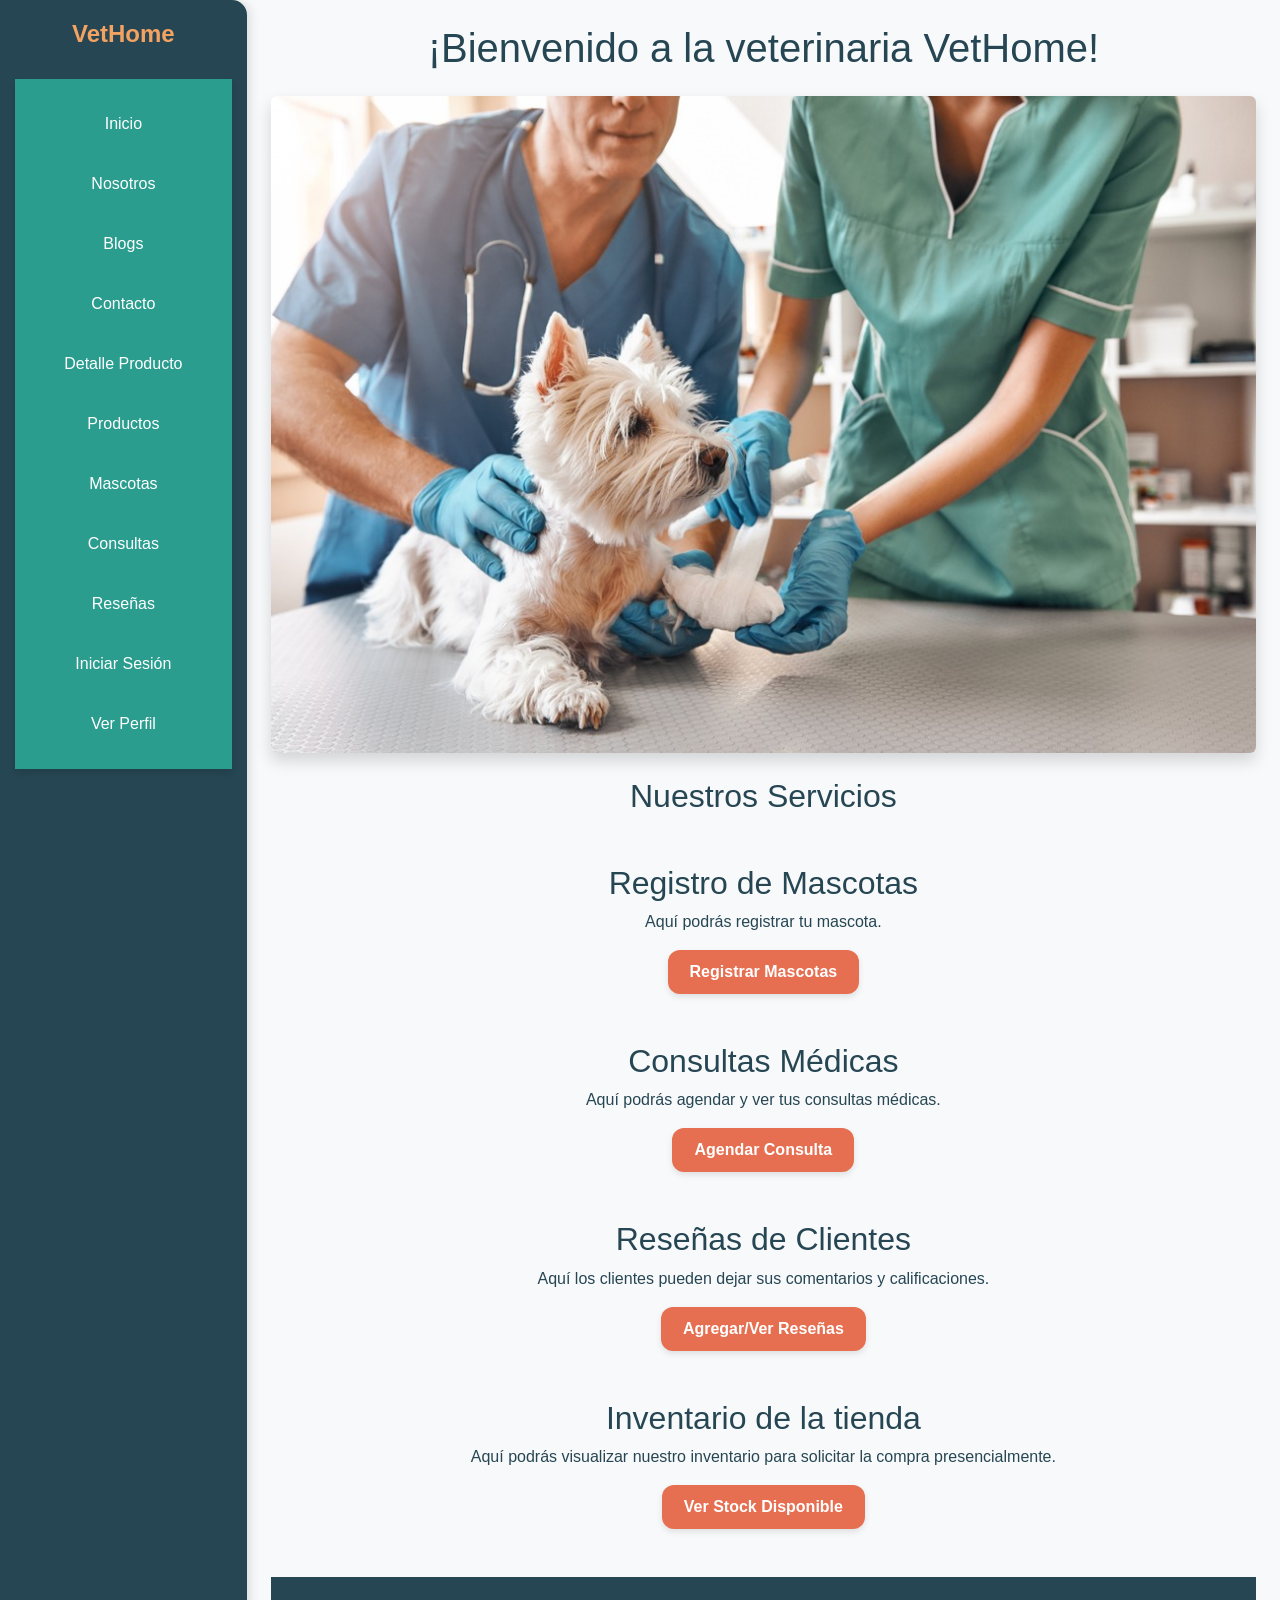
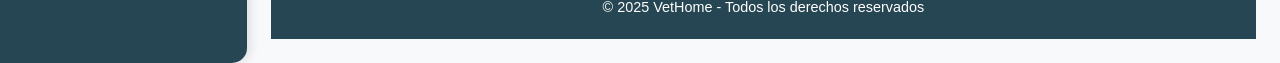
==== commit 623c45eb: "agregando nuevas paginas y blog" ====
--- a/index.html
+++ b/index.html
@@ -20,12 +20,17 @@
             </header>
             <nav>
                 <ul class="nav flex-column" id="menuLateral">
-                    <li class="nav-item"><a class="nav-link" href="#inicio">Inicio</a></li>
-                    <li class="nav-item" id="loginMenu"><a class="nav-link" href="login.html">Iniciar Sesión</a></li>
+                    <li class="nav-item"><a class="nav-link" href="index.html">Inicio</a></li>
+                    <li class="nav-item"><a class="nav-link" href="nosotros.html">Nosotros</a></li>
+                    <li class="nav-item"><a class="nav-link" href="blogs.html">Blogs</a></li>
+                    <li class="nav-item"><a class="nav-link" href="contacto.html">Contacto</a></li>
+                    <li class="nav-item"><a class="nav-link" href="detalle_producto.html">Detalle Producto</a></li>
+                    <li class="nav-item" id="adminMenu"><a class="nav-link" href="admin.html">Admin</a></li>
+                    <li class="nav-item"><a class="nav-link" href="inventario.html">Productos</a></li>
                     <li class="nav-item"><a class="nav-link" href="mascotas.html">Mascotas</a></li>
                     <li class="nav-item"><a class="nav-link" href="consultas.html">Consultas</a></li>
                     <li class="nav-item"><a class="nav-link" href="resenas.html">Reseñas</a></li>
-                    <li class="nav-item"><a class="nav-link" href="inventario.html">Inventario</a></li>
+                    <li class="nav-item" id="loginMenu"><a class="nav-link" href="login.html">Iniciar Sesión</a></li>
                     <li class="nav-item"><a class="nav-link" id="perfil-link" href="#verperfil">Ver Perfil</a></li>
                 </ul>
             </nav>
--- a/assets/css/styles.css
+++ b/assets/css/styles.css
@@ -1,3 +1,60 @@
+/* ========================
+   ARTÍCULO PRINCIPAL
+======================== */
+.main-article {
+    max-width: 700px;
+    margin: 0 auto;
+    background: #fff;
+    border-radius: 16px;
+    box-shadow: 0 2px 8px rgba(0,0,0,0.07);
+    padding: 32px;
+    color: #111;
+}
+/* ========================
+   TÍTULOS Y TEXTOS
+======================== */
+.main-title {
+    color: #2a9d8f;
+    font-size: 2.2rem;
+    font-weight: 700;
+    margin-bottom: 18px;
+    text-align: center;
+}
+.section-title {
+    color: #e76f51;
+    font-size: 1.4rem;
+    font-weight: 600;
+    margin-top: 28px;
+    margin-bottom: 10px;
+}
+.main-text {
+    color: #222;
+    font-size: 1.08rem;
+    margin-bottom: 10px;
+}
+.main-list {
+    padding-left: 24px;
+    color: #222;
+    font-size: 1.08rem;
+    margin-bottom: 10px;
+}
+/* ========================
+   BOTÓN DE NAVEGACIÓN
+======================== */
+.nav-btn {
+    color: #fff !important;
+    margin: 0 8px;
+    padding: 8px 16px;
+    background: #2a9d8f;
+    border-radius: 8px;
+    display: inline-block;
+    font-weight: 500;
+    transition: background 0.2s, color 0.2s;
+}
+.nav-btn:hover {
+    background: #21867a;
+    color: #f4a261 !important;
+}
 /* ========================
    ESTILOS GLOBALES
 ======================== */
